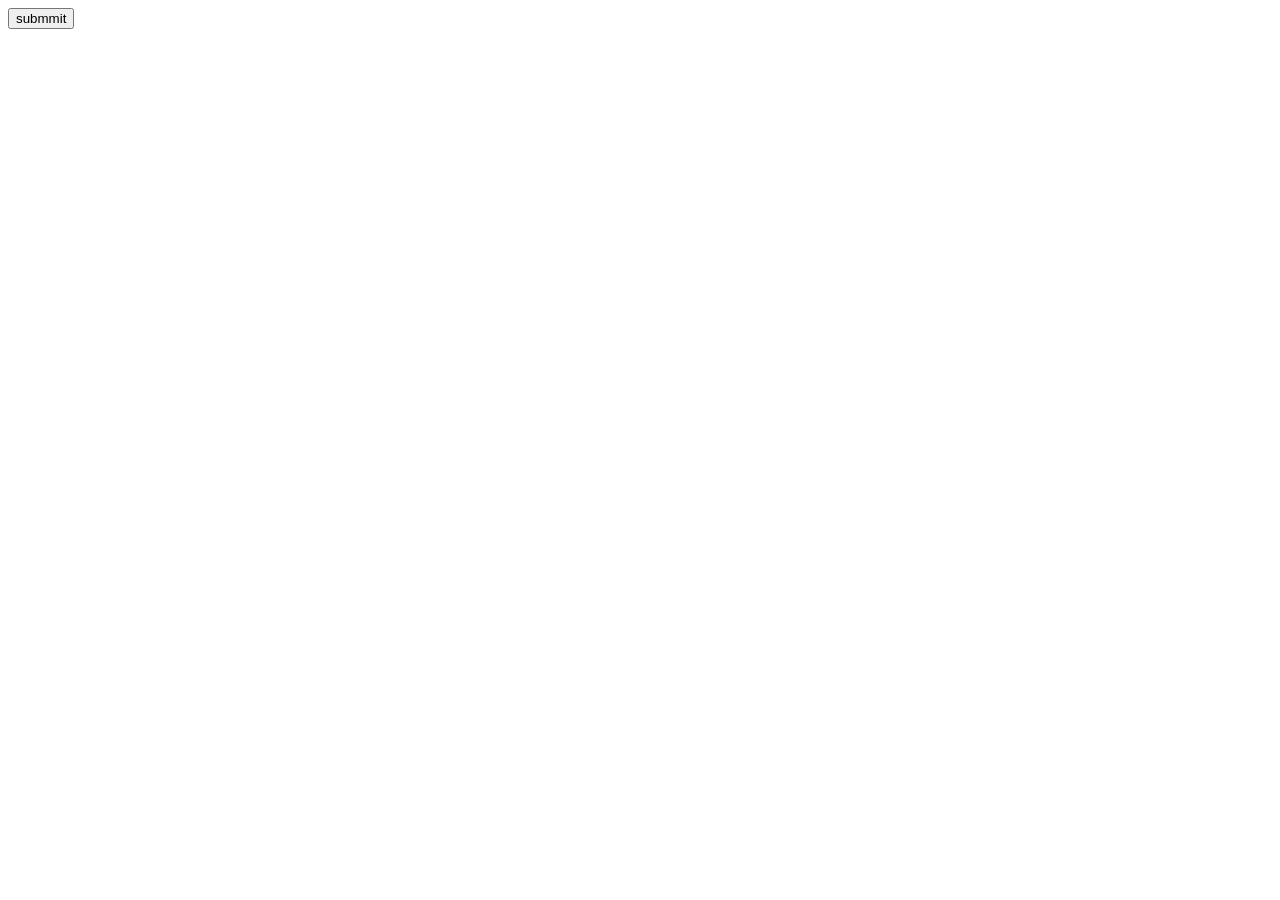
==== index.html @ a0c91d4e "added new folder" ====
<!DOCTYPE html>
<html lang="en">
<head>
    <meta charset="UTF-8">
    <meta name="viewport" content="width=device-width, initial-scale=1.0">
    <title>Document</title>
</head>
<body>
    <button>submmit</button>
</body>
</html>
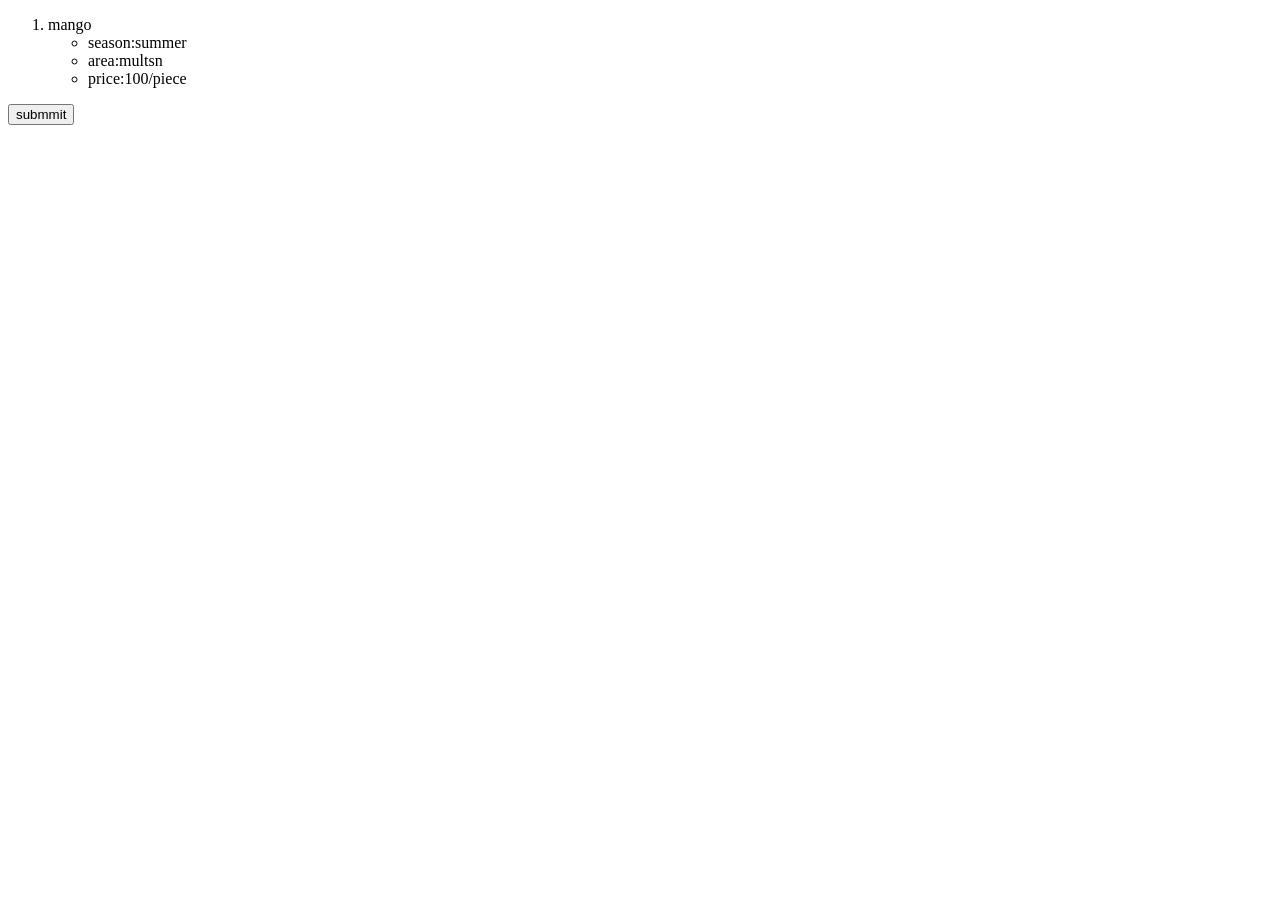
==== commit c1c9032e: "add it" ====
--- a/index.html
+++ b/index.html
@@ -4,6 +4,14 @@
     <meta charset="UTF-8">
     <meta name="viewport" content="width=device-width, initial-scale=1.0">
     <title>Document</title>
+    <ol>
+        <li>mango</li>
+        <ul>
+            <li>season:summer</li>
+            <li>area:multsn</li>
+            <li>price:100/piece</li>
+        </ul>
+    </ol>
 </head>
 <body>
     <button>submmit</button>
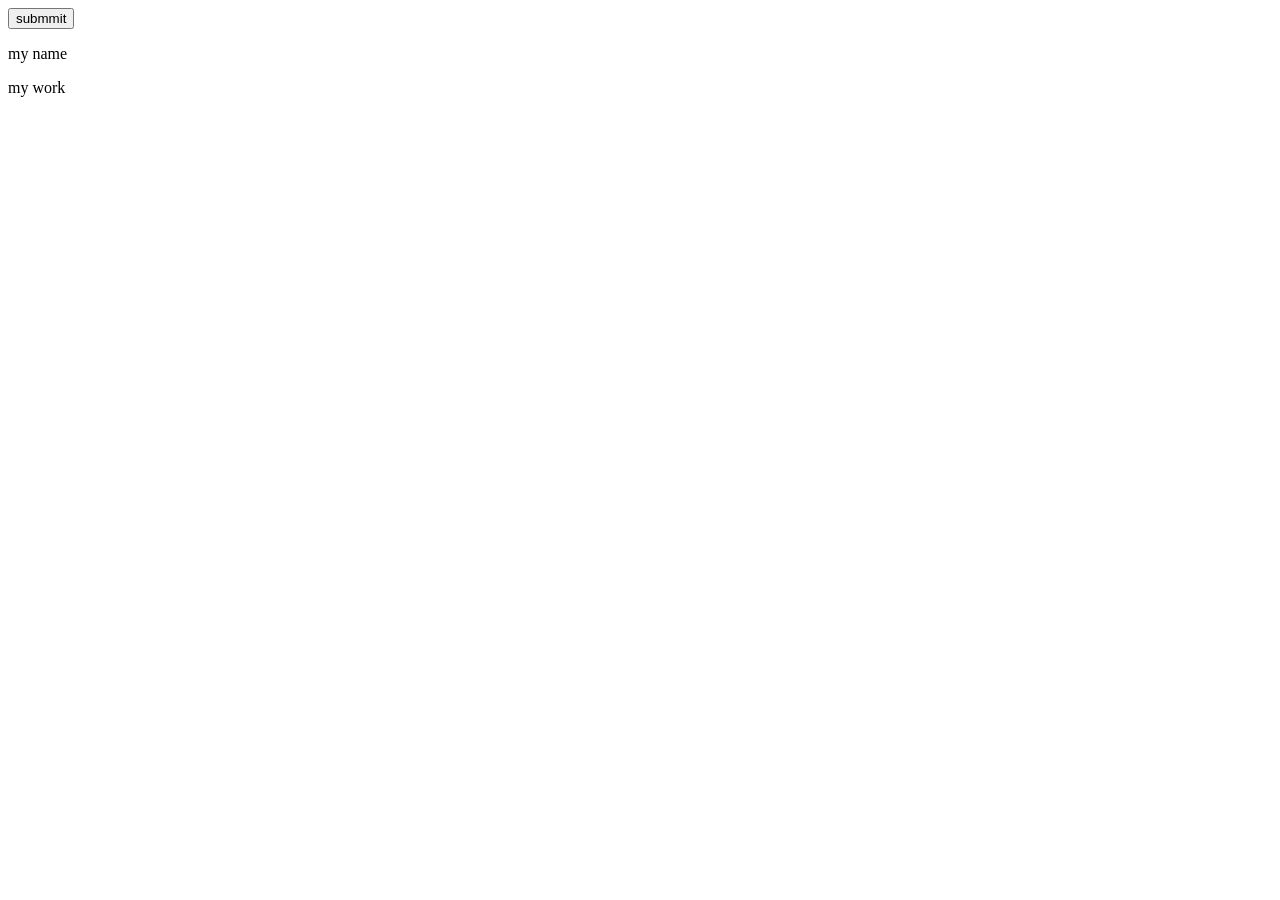
==== commit ddd00573: "hh" ====
--- a/index.html
+++ b/index.html
@@ -4,16 +4,10 @@
     <meta charset="UTF-8">
     <meta name="viewport" content="width=device-width, initial-scale=1.0">
     <title>Document</title>
-    <ol>
-        <li>mango</li>
-        <ul>
-            <li>season:summer</li>
-            <li>area:multsn</li>
-            <li>price:100/piece</li>
-        </ul>
-    </ol>
 </head>
 <body>
     <button>submmit</button>
+    <p>my name</p>
+    <p>my work</p>
 </body>
 </html>
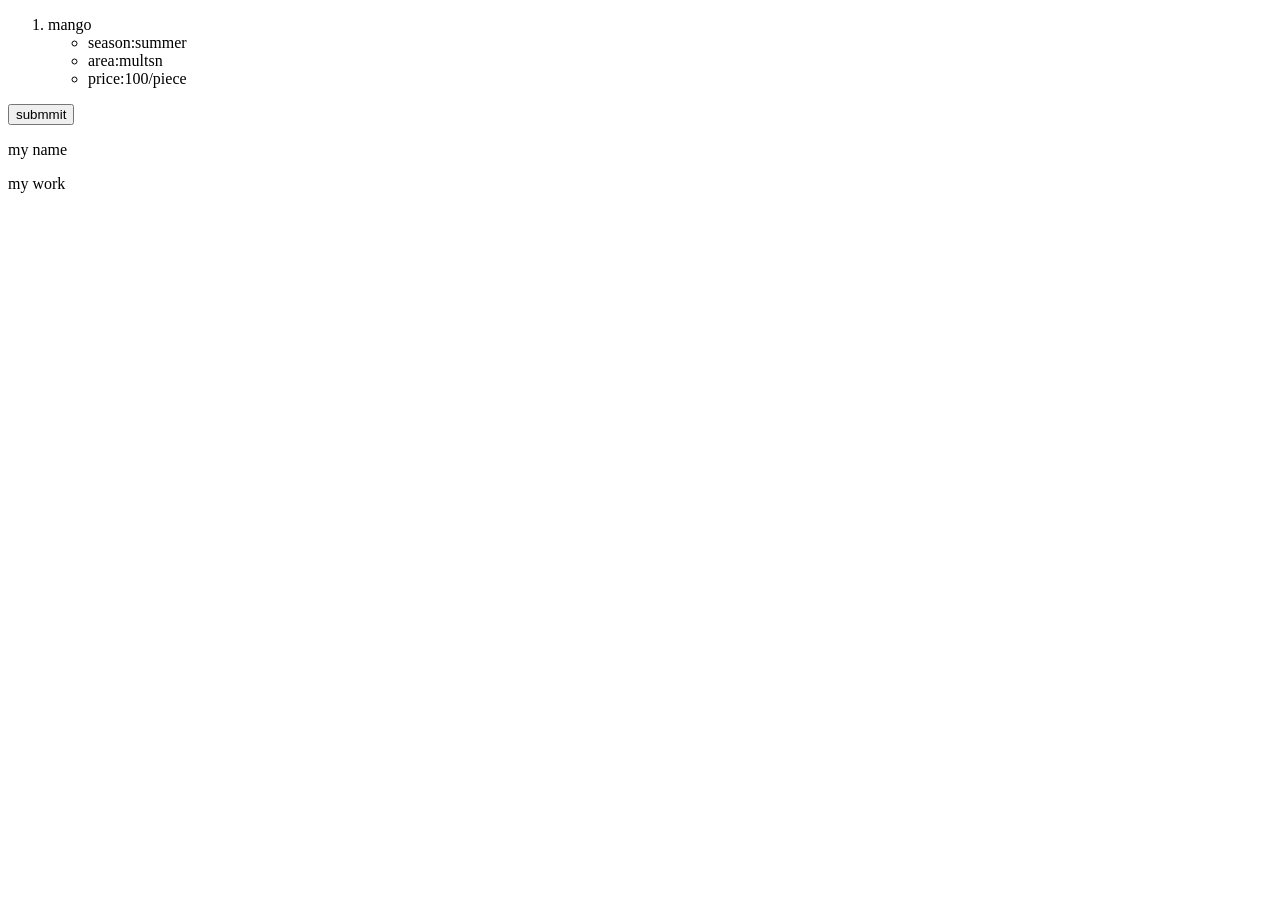
==== commit 228ddb18: "Merge branch 'main' into feature1" ====
--- a/index.html
+++ b/index.html
@@ -4,6 +4,14 @@
     <meta charset="UTF-8">
     <meta name="viewport" content="width=device-width, initial-scale=1.0">
     <title>Document</title>
+    <ol>
+        <li>mango</li>
+        <ul>
+            <li>season:summer</li>
+            <li>area:multsn</li>
+            <li>price:100/piece</li>
+        </ul>
+    </ol>
 </head>
 <body>
     <button>submmit</button>
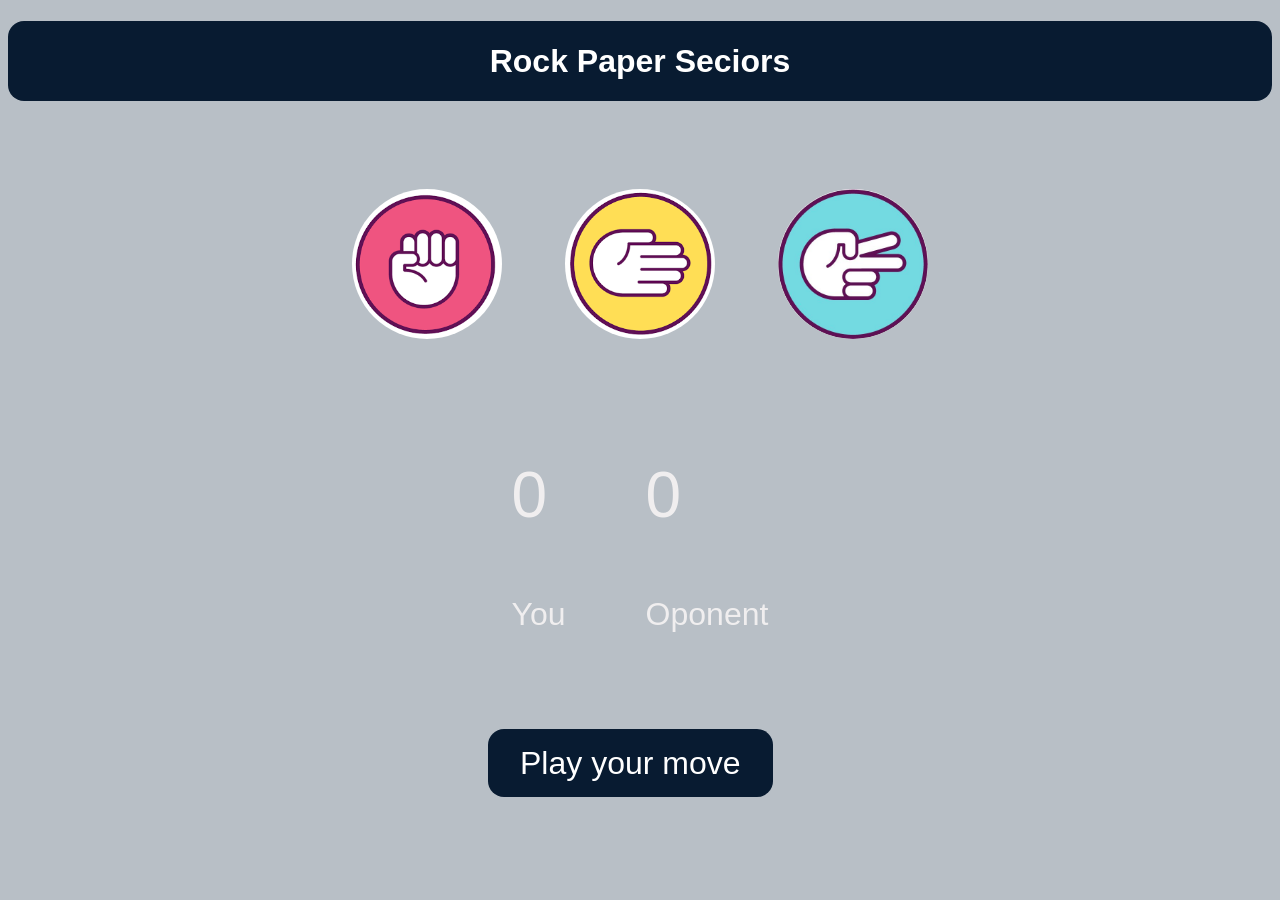
==== commit a1b4e5b1: "added folder" ====
--- a/index.html
+++ b/index.html
@@ -1,21 +1,41 @@
-<!DOCTYPE html>
+<!DOCTYPE html> 
 <html lang="en">
 <head>
     <meta charset="UTF-8">
     <meta name="viewport" content="width=device-width, initial-scale=1.0">
-    <title>Document</title>
-    <ol>
-        <li>mango</li>
-        <ul>
-            <li>season:summer</li>
-            <li>area:multsn</li>
-            <li>price:100/piece</li>
-        </ul>
-    </ol>
+    <title>rock paper seciors</title>
+    <link rel="stylesheet" href="style.css">
 </head>
 <body>
-    <button>submmit</button>
-    <p>my name</p>
-    <p>my work</p>
+    <h1 class="head">Rock Paper Seciors</h1>
+    
+    <div class="choices">
+        <div class="choice" id="rock">
+            <img src="./download (3).png" alt="rock" height="100">
+        </div>
+        <div class="choice" id="paper">
+            <img src="./image2.png" alt="paper" height="100">
+        </div>
+        <div class="choice" id="scissors">
+            <img src="./image.jpg" alt="scissors" height="100">
+        </div>
+    </div>
+
+    <div class="score-board">
+        <div class="score">
+            <p id="user-score">0</p>
+            <p>You</p>
+        </div>
+        <div class="score">
+            <p id="comp-score">0</p>
+            <p>Oponent</p>
+        </div>
+    </div>
+
+    <div class="msg-container">
+        <p id="msg">Play your move</p>
+    </div>
+
+    <script src="1st.js"></script>
 </body>
 </html>
--- a/style.css
+++ b/style.css
@@ -0,0 +1,74 @@
+body {
+    background-color: #b8bfc6;
+    color: rgba(247, 245, 245, 0.879);
+    font-family: Arial, sans-serif;
+    margin-bottom:3rem ;
+}
+
+.head {
+    background-color: #081b31;
+    color: #fff;
+    height: 5rem;
+    line-height: 5rem;
+    text-align: center;
+    border-radius: 1rem;
+}
+
+.choices {
+    display: flex;
+    justify-content: center;
+    align-items: center;
+    gap: 3rem;
+    margin-top: 5rem;
+}
+
+.choice {
+    height: 165px;
+    width: 165px;
+    border-radius: 50%;
+    display: flex;
+    justify-content: center;
+    align-items: center;
+    cursor: pointer;
+}
+
+.choice:hover {
+    background-color: #081b31;
+    opacity: 0.8;
+}
+
+img {
+    height: 150px;
+    width: 150px;
+    border-radius: 50%;
+    object-fit: cover;
+}
+
+.score-board {
+    display: flex;
+    justify-content: center;
+    align-items: center;
+    gap: 5rem;
+    margin-top: 3rem;
+    font-size: 2rem;
+}
+
+#user-score, #comp-score {
+    font-size: 4rem;
+}
+
+.msg-container {
+    margin-top: 5rem;
+}
+
+#msg {
+    background-color: #081b31;
+    color: #fff;
+    font-size: 2rem;
+    display: inline;
+    padding: 1rem 2rem;
+    border-radius: 1rem;
+    margin-left:30rem;
+    margin-right:2rem;
+   
+}
